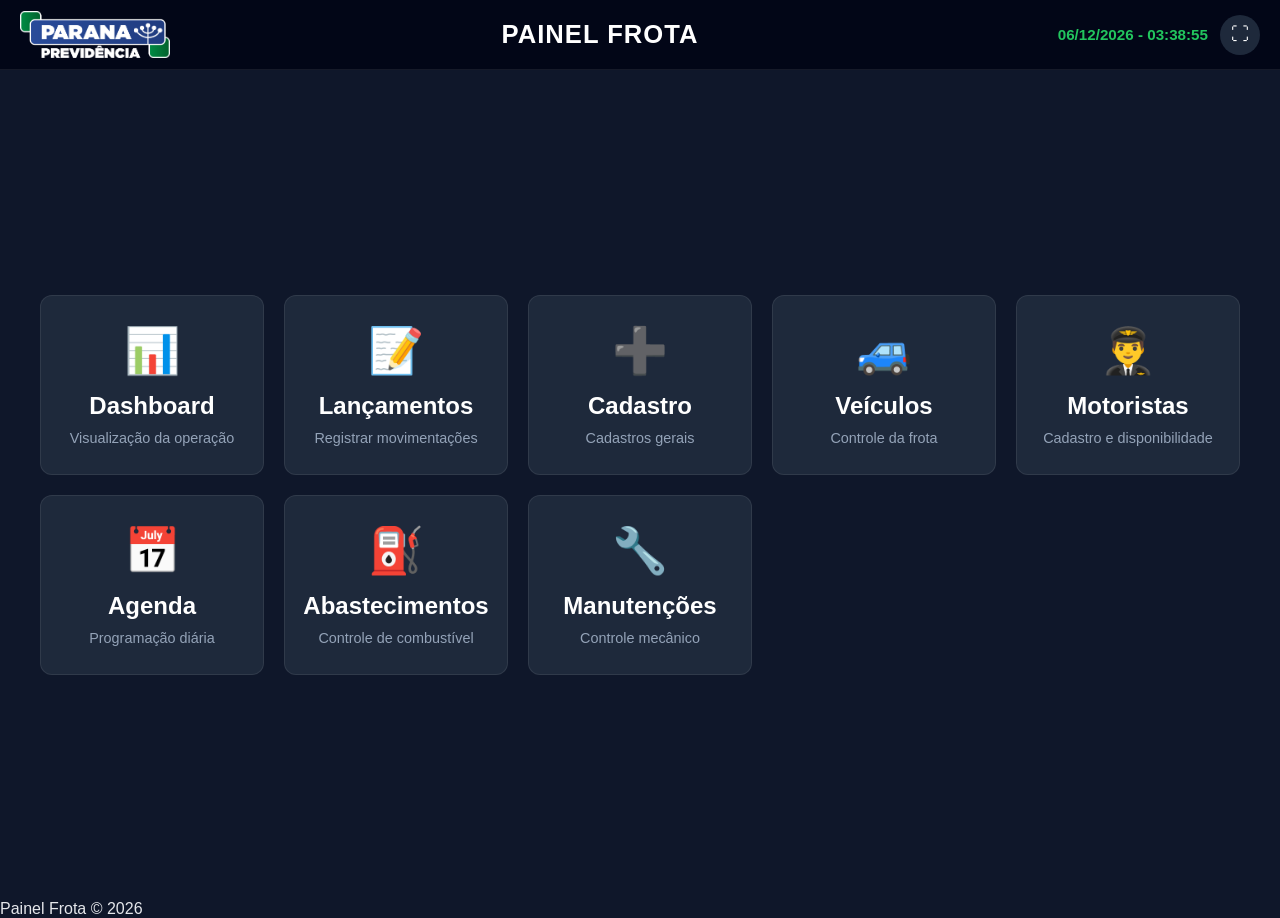
==== index.html @ 389dcf5c "Add files via upload" ====
<!DOCTYPE html>

<html lang="pt-BR">


<head>


<meta charset="UTF-8">


<meta name="viewport" content="width=device-width, initial-scale=1.0">



<title>

Painel Frota

</title>



<!-- =====================================================================
CSS GLOBAL
===================================================================== -->


<link rel="stylesheet" href="css/style.css">

<link rel="stylesheet" href="css/components.css">



</head>



<body>



<!-- =====================================================================
HEADER GLOBAL
===================================================================== -->


<header class="header">


<div class="header-logo">


<img

src="assets/img/logo.png"

alt="Logo Painel Frota"

>


</div>





<div class="header-title">


<h1>

PAINEL FROTA

</h1>


</div>






<div class="header-info">



<div

id="clock"

class="clock"

aria-label="Relógio">

</div>





<button

id="btnFullscreen"

class="btn-icon"

aria-label="Tela cheia"

>

⛶

</button>



</div>



</header>







<!-- =====================================================================
MENU PRINCIPAL
===================================================================== -->


<main class="home-container">


<section

class="menu-grid"

aria-label="Menu principal"

>






<!-- DASHBOARD -->


<a

href="dashboard.html"

class="menu-card"

>


<span class="menu-icon">

📊

</span>


<h2>

Dashboard

</h2>


<p>

Visualização da operação

</p>


</a>







<!-- LANÇAMENTOS -->


<a

href="lancamentos.html"

class="menu-card"

>


<span class="menu-icon">

📝

</span>


<h2>

Lançamentos

</h2>


<p>

Registrar movimentações

</p>


</a>







<!-- CADASTRO -->


<a

href="carros.html"

class="menu-card"

>


<span class="menu-icon">

➕

</span>


<h2>

Cadastro

</h2>


<p>

Cadastros gerais

</p>


</a>







<!-- VEÍCULOS -->


<a

href="veiculos.html"

class="menu-card"

>


<span class="menu-icon">

🚙

</span>


<h2>

Veículos

</h2>


<p>

Controle da frota

</p>


</a>







<!-- MOTORISTAS -->


<a

href="motoristas.html"

class="menu-card"

>


<span class="menu-icon">

👨‍✈️

</span>


<h2>

Motoristas

</h2>


<p>

Cadastro e disponibilidade

</p>


</a>







<!-- AGENDA -->


<a

href="agenda.html"

class="menu-card"

>


<span class="menu-icon">

📅

</span>


<h2>

Agenda

</h2>


<p>

Programação diária

</p>


</a>







<!-- ABASTECIMENTOS -->


<a

href="abastecimentos.html"

class="menu-card"

>


<span class="menu-icon">

⛽

</span>


<h2>

Abastecimentos

</h2>


<p>

Controle de combustível

</p>


</a>







<!-- MANUTENÇÕES -->


<a

href="manutencoes.html"

class="menu-card"

>


<span class="menu-icon">

🔧

</span>


<h2>

Manutenções

</h2>


<p>

Controle mecânico

</p>


</a>






</section>



</main>








<!-- =====================================================================
FOOTER
===================================================================== -->


<footer class="footer">


<p>

Painel Frota © 2026

</p>


</footer>








<!-- =====================================================================
JAVASCRIPT GLOBAL
===================================================================== -->


<script

type="module"

src="js/app.js">

</script>



</body>


</html>
---- css/style.css ----
/* ==========================================================================
   PAINEL FROTA
   CSS GLOBAL
   Arquivo: css/style.css
========================================================================== */


/* ==========================================================================
   RESET
========================================================================== */


* {

    margin: 0;

    padding: 0;

    box-sizing: border-box;

}



html {

    width: 100%;

    height: 100%;

}



body {

    min-height: 100vh;

    width: 100%;

    font-family:

        "Inter",
        "Segoe UI",
        Arial,
        sans-serif;


    background:

        #0f172a;


    color:

        #e5e7eb;


    overflow-x: hidden;


}






/* ==========================================================================
   VARIÁVEIS
========================================================================== */


:root {


    /* Fundo */

    --bg-primary:

        #0f172a;


    --bg-secondary:

        #111827;



    --bg-card:

        #1e293b;



    /* Cores */


    --primary:

        #22c55e;



    --primary-dark:

        #16a34a;



    --danger:

        #ef4444;



    --warning:

        #f59e0b;



    --info:

        #38bdf8;



    --text:

        #e5e7eb;



    --text-muted:

        #94a3b8;



    --border:

        rgba(255,255,255,.08);



    /* Layout */


    --header-height:

        70px;



    --radius:

        12px;


    --shadow:

        0 10px 30px rgba(0,0,0,.25);



}







/* ==========================================================================
   HEADER GLOBAL
========================================================================== */


.header {


    height:

        var(--header-height);


    width:

        100%;



    display:

        grid;



    grid-template-columns:

        180px 1fr 260px;



    align-items:

        center;



    padding:

        0 20px;



    background:

        #020617;



    border-bottom:

        1px solid var(--border);



    position:

        sticky;



    top:

        0;



    z-index:

        1000;



}






/* LOGO */


.header-logo {


    display:

        flex;



    align-items:

        center;



}



.header-logo img {


    max-height:

        50px;



    max-width:

        150px;



    object-fit:

        contain;



}






/* TÍTULO */


.header-title {


    text-align:

        center;



}



.header-title h1 {


    font-size:

        1.6rem;



    font-weight:

        700;



    letter-spacing:

        1px;



    color:

        #ffffff;



}







/* INFORMAÇÕES */


.header-info {


    display:

        flex;



    justify-content:

        flex-end;



    align-items:

        center;



    gap:

        12px;



}




.clock {


    font-size:

        .95rem;



    color:

        var(--primary);



    font-weight:

        600;



    white-space:

        nowrap;



}







/* ==========================================================================
   BOTÕES GLOBAIS
========================================================================== */


button {


    border:

        none;



    cursor:

        pointer;



    font-family:

        inherit;



}




.btn-icon {


    width:

        40px;



    height:

        40px;



    border-radius:

        50%;



    background:

        var(--bg-card);



    color:

        white;



    font-size:

        18px;



    display:

        flex;



    align-items:

        center;



    justify-content:

        center;



    transition:

        .2s;



}



.btn-icon:hover {


    background:

        var(--primary);



    color:

        #000;



}







/* ==========================================================================
   CONTAINERS
========================================================================== */


.page-container {


    width:

        100%;



    min-height:

        calc(100vh - var(--header-height));



    padding:

        20px;



}





.home-container {


    min-height:

        calc(100vh - var(--header-height));



    display:

        flex;



    align-items:

        center;



    justify-content:

        center;



    padding:

        30px;



}






/* ==========================================================================
   CARD BASE
========================================================================== */


.card {


    background:

        var(--bg-card);



    border:

        1px solid var(--border);



    border-radius:

        var(--radius);



    box-shadow:

        var(--shadow);



    padding:

        20px;



}





.card h2 {


    margin-bottom:

        15px;



    font-size:

        1.1rem;



    color:

        #ffffff;



    border-bottom:

        1px solid var(--border);



    padding-bottom:

        10px;



}







/* ==========================================================================
   FORMULÁRIOS
========================================================================== */


.form-grid {


    display:

        grid;



    grid-template-columns:

        repeat(auto-fit,minmax(220px,1fr));



    gap:

        15px;



}




.form-group {


    display:

        flex;



    flex-direction:

        column;



    gap:

        6px;



}



.form-group label {


    color:

        var(--text-muted);



    font-size:

        .85rem;



}



input,
select,
textarea {


    width:

        100%;



    background:

        #020617;



    color:

        white;



    border:

        1px solid var(--border);



    border-radius:

        8px;



    padding:

        10px;



    outline:

        none;



}



input:focus,
select:focus,
textarea:focus {


    border-color:

        var(--primary);



}





.full {


    grid-column:

        1 / -1;



}







/* ==========================================================================
   AÇÕES
========================================================================== */


.form-actions {


    grid-column:

        1 / -1;



    display:

        flex;



    gap:

        10px;



}







.btn-primary {


    background:

        var(--primary);



    color:

        #052e16;



    padding:

        12px 25px;



    border-radius:

        8px;



    font-weight:

        700;



}



.btn-primary:hover {


    background:

        var(--primary-dark);



    color:

        white;



}







.btn-secondary {


    background:

        #334155;



    color:

        white;



    padding:

        12px 25px;



    border-radius:

        8px;



}








/* ==========================================================================
   RESPONSIVO
========================================================================== */


@media(max-width:900px){



    .header {


        grid-template-columns:

            80px 1fr 120px;



    }



    .header-title h1 {


        font-size:

            1rem;



    }



}
---- css/components.css ----
/* ==========================================================================
   PAINEL FROTA
   COMPONENTES GLOBAIS
   Arquivo: css/components.css
========================================================================== */


/* ==========================================================================
   MENU HOME
========================================================================== */


.menu-grid {


    width:

        100%;


    max-width:

        1200px;


    display:

        grid;


    grid-template-columns:

        repeat(auto-fit,minmax(220px,1fr));


    gap:

        20px;


}



.menu-card {


    background:

        var(--bg-card);


    border:

        1px solid var(--border);


    border-radius:

        var(--radius);


    padding:

        25px;


    text-decoration:

        none;


    color:

        var(--text);


    display:

        flex;


    flex-direction:

        column;


    align-items:

        center;


    justify-content:

        center;


    text-align:

        center;


    min-height:

        180px;


    transition:

        .25s;


}



.menu-card span {


    font-size:

        45px;


    margin-bottom:

        15px;


}



.menu-card h2 {


    margin:

        0;


    color:

        white;


}



.menu-card p {


    margin-top:

        10px;


    color:

        var(--text-muted);


    font-size:

        .9rem;


}



.menu-card:hover {


    transform:

        translateY(-5px);


    border-color:

        var(--primary);


}





/* ==========================================================================
   TABELAS
========================================================================== */


.table-container {


    width:

        100%;


    overflow:

        auto;


}



table {


    width:

        100%;


    border-collapse:

        collapse;


    background:

        var(--bg-secondary);


}



thead {


    background:

        #020617;


}



thead th {


    color:

        var(--primary);


    font-weight:

        700;


    text-align:

        center;


    padding:

        12px;


    border-bottom:

        2px solid var(--primary);


    white-space:

        nowrap;


}




tbody td {


    padding:

        10px;


    text-align:

        center;


    border-bottom:

        1px solid var(--border);


    color:

        var(--text);


}




tbody tr:hover {


    background:

        rgba(255,255,255,.04);


}




/* tabela painel */


.painel-table tbody tr {


    background:

        #0b3b66;


}




/* ==========================================================================
   BADGES DE STATUS
========================================================================== */


.status {


    display:

        inline-flex;


    align-items:

        center;


    justify-content:

        center;


    gap:

        5px;


    padding:

        5px 12px;


    border-radius:

        20px;


    font-size:

        .8rem;


    font-weight:

        700;


    white-space:

        nowrap;


}




.status-livre {


    background:

        rgba(34,197,94,.15);


    color:

        #22c55e;


}



.status-ocupado {


    background:

        rgba(239,68,68,.15);


    color:

        #ef4444;


}



.status-viagem {


    background:

        rgba(56,189,248,.15);


    color:

        #38bdf8;


}



.status-manutencao {


    background:

        rgba(245,158,11,.15);


    color:

        #f59e0b;


}



.status-andamento {


    background:

        rgba(168,85,247,.15);


    color:

        #a855f7;


}
/*
.status{

    display:inline-flex;

    align-items:center;

    gap:6px;

    padding:4px 10px;

    border-radius:20px;

    font-size:.82rem;

    font-weight:600;

}

.status-agendado{

    background:#0d6efd22;

    color:#0d6efd;

}

.status-andamento{

    background:#ffc10722;

    color:#ffc107;

}

.status-concluido{

    background:#19875422;

    color:#198754;

}

.status-cancelado{

    background:#dc354522;

    color:#dc3545;

}

.status-manutencao{

    background:#6f42c122;

    color:#6f42c1;

}

.status-livre{

    background:#20c99722;

    color:#20c997;

}

.status-ocupado{

    background:#fd7e1422;

    color:#fd7e14;

}

.status-default{

    background:#6c757d22;

    color:#6c757d;

}
*/


/* ==========================================================================
   CARDS DE RESUMO
========================================================================== */


.resumo-grid {


    display:

        grid;


    grid-template-columns:

        repeat(2,1fr);


    gap:

        20px;


    margin-bottom:

        20px;


}




.cards-container {


    display:

        flex;


    flex-direction:

        column;


    gap:

        8px;


}



.resumo-item {


    display:

        flex;


    justify-content:

        space-between;


    align-items:

        center;


    background:

        #020617;


    padding:

        12px;


    border-radius:

        8px;


    border:

        1px solid var(--border);


}





/* ==========================================================================
   LOADING
========================================================================== */


.loading-overlay {


    position:

        fixed;


    inset:

        0;


    background:

        rgba(2,6,23,.85);


    display:

        none;


    align-items:

        center;


    justify-content:

        center;


    z-index:

        9999;


    color:

        white;


    font-size:

        1.2rem;


    font-weight:

        700;


}



.loading-overlay.ativo {


    display:

        flex;


}




.loading-overlay::after {


    content:

        "";


    width:

        40px;


    height:

        40px;


    border:

        4px solid rgba(255,255,255,.3);


    border-top-color:

        var(--primary);


    border-radius:

        50%;


    animation:

        loading 1s linear infinite;


}



@keyframes loading {


    to {


        transform:

            rotate(360deg);


    }


}





/* ==========================================================================
   ALERTAS / TOAST
========================================================================== */


.toast {


    position:

        fixed;


    right:

        20px;


    bottom:

        20px;


    padding:

        15px 20px;


    border-radius:

        10px;


    background:

        #020617;


    color:

        white;


    box-shadow:

        var(--shadow);


    z-index:

        9999;


}



.toast.success {


    border-left:

        5px solid var(--primary);


}



.toast.error {


    border-left:

        5px solid var(--danger);


}





/* ==========================================================================
   RESPONSIVO
========================================================================== */


@media(max-width:900px){


    .resumo-grid {


        grid-template-columns:

            1fr;


    }



    .table-container {


        overflow-x:

            auto;


    }



}
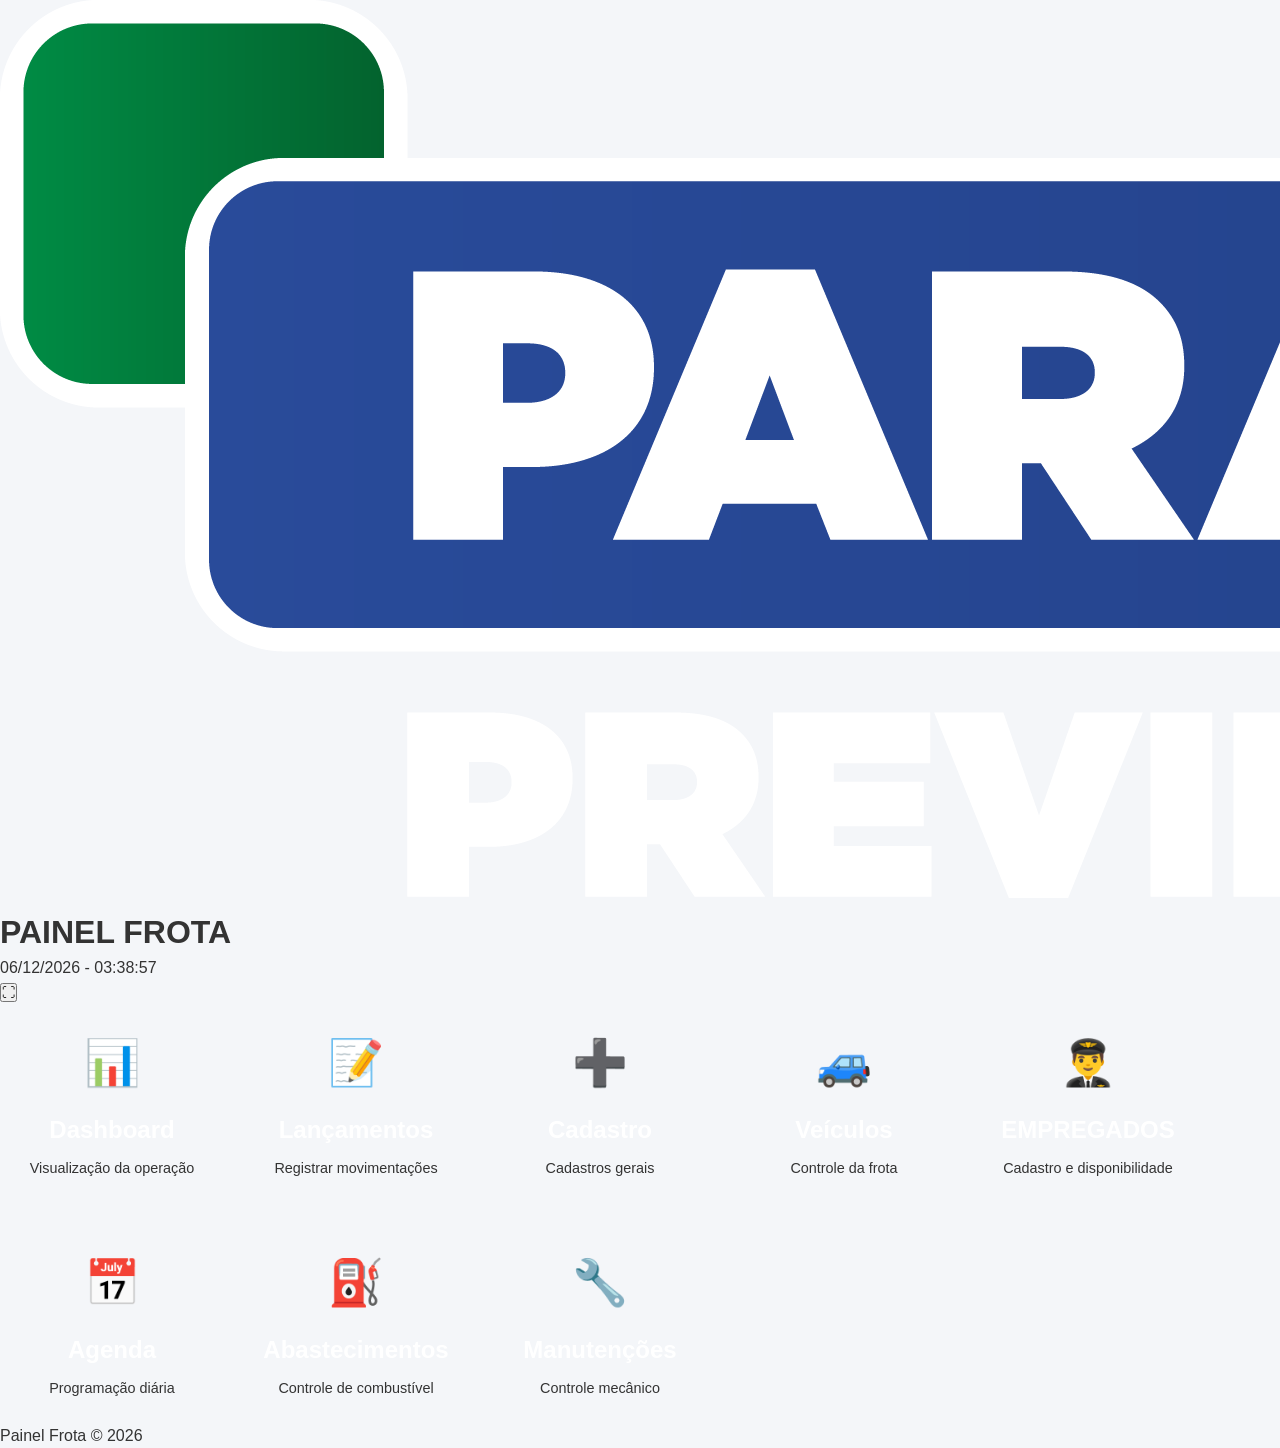
==== commit d2b23d4c: "Update links and headings for employee section" ====
--- a/index.html
+++ b/index.html
@@ -237,7 +237,7 @@
 
 <a
 
-href="carros.html"
+href="cadastro.html"
 
 class="menu-card"
 
@@ -314,12 +314,12 @@
 
 
 
-<!-- MOTORISTAS -->
-
-
-<a
-
-href="motoristas.html"
+<!-- EMPREGADOS -->
+
+
+<a
+
+href="empregados.html"
 
 class="menu-card"
 
@@ -335,7 +335,7 @@
 
 <h2>
 
-Motoristas
+EMPREGADOS
 
 </h2>
 
--- a/css/style.css
+++ b/css/style.css
@@ -1,1029 +1,391 @@
 /* ==========================================================================
    PAINEL FROTA
-   CSS GLOBAL
    Arquivo: css/style.css
-========================================================================== */
-
+   ========================================================================== */
 
 /* ==========================================================================
    RESET
-========================================================================== */
-
-
-* {
-
-    margin: 0;
-
-    padding: 0;
-
-    box-sizing: border-box;
-
-}
-
-
-
-html {
-
-    width: 100%;
-
-    height: 100%;
-
-}
-
-
-
-body {
-
-    min-height: 100vh;
-
-    width: 100%;
-
-    font-family:
-
-        "Inter",
-        "Segoe UI",
-        Arial,
-        sans-serif;
-
-
-    background:
-
-        #0f172a;
-
-
-    color:
-
-        #e5e7eb;
-
-
-    overflow-x: hidden;
-
-
-}
-
-
-
-
-
-
-/* ==========================================================================
-   VARIÁVEIS
-========================================================================== */
-
-
-:root {
-
-
-    /* Fundo */
-
-    --bg-primary:
-
-        #0f172a;
-
-
-    --bg-secondary:
-
-        #111827;
-
-
-
-    --bg-card:
-
-        #1e293b;
-
-
-
-    /* Cores */
-
-
-    --primary:
-
-        #22c55e;
-
-
-
-    --primary-dark:
-
-        #16a34a;
-
-
-
-    --danger:
-
-        #ef4444;
-
-
-
-    --warning:
-
-        #f59e0b;
-
-
-
-    --info:
-
-        #38bdf8;
-
-
-
-    --text:
-
-        #e5e7eb;
-
-
-
-    --text-muted:
-
-        #94a3b8;
-
-
-
-    --border:
-
-        rgba(255,255,255,.08);
-
-
-
-    /* Layout */
-
-
-    --header-height:
-
-        70px;
-
-
-
-    --radius:
-
-        12px;
-
-
-    --shadow:
-
-        0 10px 30px rgba(0,0,0,.25);
-
-
-
-}
-
-
-
-
-
-
-
-/* ==========================================================================
-   HEADER GLOBAL
-========================================================================== */
-
-
-.header {
-
-
-    height:
-
-        var(--header-height);
-
-
-    width:
-
-        100%;
-
-
-
-    display:
-
-        grid;
-
-
-
-    grid-template-columns:
-
-        180px 1fr 260px;
-
-
-
-    align-items:
-
-        center;
-
-
-
-    padding:
-
-        0 20px;
-
-
-
-    background:
-
-        #020617;
-
-
-
-    border-bottom:
-
-        1px solid var(--border);
-
-
-
-    position:
-
-        sticky;
-
-
-
-    top:
-
-        0;
-
-
-
-    z-index:
-
-        1000;
-
-
-
-}
-
-
-
-
-
-
-/* LOGO */
-
-
-.header-logo {
-
-
-    display:
-
-        flex;
-
-
-
-    align-items:
-
-        center;
-
-
-
-}
-
-
-
-.header-logo img {
-
-
-    max-height:
-
-        50px;
-
-
-
-    max-width:
-
-        150px;
-
-
-
-    object-fit:
-
-        contain;
-
-
-
-}
-
-
-
-
-
-
-/* TÍTULO */
-
-
-.header-title {
-
-
-    text-align:
-
-        center;
-
-
-
-}
-
-
-
-.header-title h1 {
-
-
-    font-size:
-
-        1.6rem;
-
-
-
-    font-weight:
-
-        700;
-
-
-
-    letter-spacing:
-
-        1px;
-
-
-
-    color:
-
-        #ffffff;
-
-
-
-}
-
-
-
-
-
-
-
-/* INFORMAÇÕES */
-
-
-.header-info {
-
-
-    display:
-
-        flex;
-
-
-
-    justify-content:
-
-        flex-end;
-
-
-
-    align-items:
-
-        center;
-
-
-
-    gap:
-
-        12px;
-
-
-
-}
-
-
-
-
-.clock {
-
-
-    font-size:
-
-        .95rem;
-
-
-
-    color:
-
-        var(--primary);
-
-
-
-    font-weight:
-
-        600;
-
-
-
-    white-space:
-
-        nowrap;
-
-
-
-}
-
-
-
-
-
-
-
-/* ==========================================================================
-   BOTÕES GLOBAIS
-========================================================================== */
-
-
-button {
-
-
-    border:
-
-        none;
-
-
-
-    cursor:
-
-        pointer;
-
-
-
-    font-family:
-
-        inherit;
-
-
-
-}
-
-
-
-
-.btn-icon {
-
-
-    width:
-
-        40px;
-
-
-
-    height:
-
-        40px;
-
-
-
-    border-radius:
-
-        50%;
-
-
-
-    background:
-
-        var(--bg-card);
-
-
-
-    color:
-
-        white;
-
-
-
-    font-size:
-
-        18px;
-
-
-
-    display:
-
-        flex;
-
-
-
-    align-items:
-
-        center;
-
-
-
-    justify-content:
-
-        center;
-
-
-
-    transition:
-
-        .2s;
-
-
-
-}
-
-
-
-.btn-icon:hover {
-
-
-    background:
-
-        var(--primary);
-
-
-
-    color:
-
-        #000;
-
-
-
-}
-
-
-
-
-
-
-
-/* ==========================================================================
-   CONTAINERS
-========================================================================== */
-
-
-.page-container {
-
-
-    width:
-
-        100%;
-
-
-
-    min-height:
-
-        calc(100vh - var(--header-height));
-
-
-
-    padding:
-
-        20px;
-
-
-
-}
-
-
-
-
-
-.home-container {
-
-
-    min-height:
-
-        calc(100vh - var(--header-height));
-
-
-
-    display:
-
-        flex;
-
-
-
-    align-items:
-
-        center;
-
-
-
-    justify-content:
-
-        center;
-
-
-
-    padding:
-
-        30px;
-
-
-
-}
-
-
-
-
-
-
-/* ==========================================================================
-   CARD BASE
-========================================================================== */
-
-
-.card {
-
-
-    background:
-
-        var(--bg-card);
-
-
-
-    border:
-
-        1px solid var(--border);
-
-
-
-    border-radius:
-
-        var(--radius);
-
-
-
-    box-shadow:
-
-        var(--shadow);
-
-
-
-    padding:
-
-        20px;
-
-
-
-}
-
-
-
-
-
-.card h2 {
-
-
-    margin-bottom:
-
-        15px;
-
-
-
-    font-size:
-
-        1.1rem;
-
-
-
-    color:
-
-        #ffffff;
-
-
-
-    border-bottom:
-
-        1px solid var(--border);
-
-
-
-    padding-bottom:
-
-        10px;
-
-
-
-}
-
-
-
-
-
-
+   ========================================================================== */
+
+*,
+*::before,
+*::after{
+
+    margin:0;
+
+    padding:0;
+
+    box-sizing:border-box;
+
+}
+
+html{
+
+    font-size:16px;
+
+}
+
+body{
+
+    font-family:Arial,Helvetica,sans-serif;
+
+    background:#f4f6f9;
+
+    color:#333;
+
+    line-height:1.5;
+
+}
+
+/* ==========================================================================
+   LAYOUT
+   ========================================================================== */
+
+.container{
+
+    width:min(1200px,95%);
+
+    margin:24px auto;
+
+}
+
+.page-header{
+
+    background:#0d6efd;
+
+    color:#fff;
+
+    padding:18px 24px;
+
+    box-shadow:0 2px 6px rgba(0,0,0,.15);
+
+}
+
+.page-header h1{
+
+    font-size:1.8rem;
+
+}
+
+/* ==========================================================================
+   LOGO
+   ========================================================================== */
+
+.page-header {
+
+    display: flex;
+
+    align-items: center;
+
+    gap: 20px;
+
+}
+
+
+.logo {
+
+    width: 80px;
+
+    height: auto;
+
+    object-fit: contain;
+
+}
+
+/* ==========================================================================
+   CARD
+   ========================================================================== */
+
+.card{
+
+    background:#fff;
+
+    border-radius:8px;
+
+    padding:20px;
+
+    margin-bottom:24px;
+
+    box-shadow:0 2px 8px rgba(0,0,0,.08);
+
+}
+
+.card h2{
+
+    margin-bottom:20px;
+
+    color:#0d6efd;
+
+}
 
 /* ==========================================================================
    FORMULÁRIOS
-========================================================================== */
-
-
-.form-grid {
-
-
-    display:
-
-        grid;
-
-
-
-    grid-template-columns:
-
-        repeat(auto-fit,minmax(220px,1fr));
-
-
-
-    gap:
-
-        15px;
-
-
-
-}
-
-
-
-
-.form-group {
-
-
-    display:
-
-        flex;
-
-
-
-    flex-direction:
-
-        column;
-
-
-
-    gap:
-
-        6px;
-
-
-
-}
-
-
-
-.form-group label {
-
-
-    color:
-
-        var(--text-muted);
-
-
-
-    font-size:
-
-        .85rem;
-
-
-
-}
-
-
-
-input,
-select,
-textarea {
-
-
-    width:
-
-        100%;
-
-
-
-    background:
-
-        #020617;
-
-
-
-    color:
-
-        white;
-
-
-
-    border:
-
-        1px solid var(--border);
-
-
-
-    border-radius:
-
-        8px;
-
-
-
-    padding:
-
-        10px;
-
-
-
-    outline:
-
-        none;
-
-
-
-}
-
-
-
-input:focus,
-select:focus,
-textarea:focus {
-
-
-    border-color:
-
-        var(--primary);
-
-
-
-}
-
-
-
-
-
-.full {
-
-
-    grid-column:
-
-        1 / -1;
-
-
-
-}
-
-
-
-
-
-
-
-/* ==========================================================================
-   AÇÕES
-========================================================================== */
-
-
-.form-actions {
-
-
-    grid-column:
-
-        1 / -1;
-
-
-
-    display:
-
-        flex;
-
-
-
-    gap:
-
-        10px;
-
-
-
-}
-
-
-
-
-
-
-
-.btn-primary {
-
-
-    background:
-
-        var(--primary);
-
-
-
-    color:
-
-        #052e16;
-
-
-
-    padding:
-
-        12px 25px;
-
-
-
-    border-radius:
-
-        8px;
-
-
-
-    font-weight:
-
-        700;
-
-
-
-}
-
-
-
-.btn-primary:hover {
-
-
-    background:
-
-        var(--primary-dark);
-
-
-
-    color:
-
-        white;
-
-
-
-}
-
-
-
-
-
-
-
-.btn-secondary {
-
-
-    background:
-
-        #334155;
-
-
-
-    color:
-
-        white;
-
-
-
-    padding:
-
-        12px 25px;
-
-
-
-    border-radius:
-
-        8px;
-
-
-
-}
-
-
-
-
-
-
-
+   ========================================================================== */
+
+.grid{
+
+    display:grid;
+
+    grid-template-columns:repeat(auto-fit,minmax(220px,1fr));
+
+    gap:18px;
+
+}
+
+.field{
+
+    display:flex;
+
+    flex-direction:column;
+
+}
+
+.field label{
+
+    margin-bottom:6px;
+
+    font-weight:600;
+
+}
+
+.field input,
+
+.field select,
+
+.field textarea{
+
+    width:100%;
+
+    padding:10px;
+
+    border:1px solid #ced4da;
+
+    border-radius:6px;
+
+    font-size:14px;
+
+    transition:.2s;
+
+}
+
+.field textarea{
+
+    resize:vertical;
+
+}
+
+.field input:focus,
+
+.field select:focus,
+
+.field textarea:focus{
+
+    outline:none;
+
+    border-color:#0d6efd;
+
+    box-shadow:0 0 0 3px rgba(13,110,253,.15);
+
+}
+
+/* ==========================================================================
+   BOTÕES
+   ========================================================================== */
+
+.buttons{
+
+    display:flex;
+
+    gap:12px;
+
+    margin-top:24px;
+
+}
+
+.btn{
+
+    border:none;
+
+    cursor:pointer;
+
+    border-radius:6px;
+
+    padding:10px 18px;
+
+    font-size:14px;
+
+    transition:.2s;
+
+}
+
+.btn:hover{
+
+    opacity:.9;
+
+}
+
+.btn-primary{
+
+    background:#0d6efd;
+
+    color:#fff;
+
+}
+
+.btn-secondary{
+
+    background:#6c757d;
+
+    color:#fff;
+
+}
+
+.btn-success{
+
+    background:#198754;
+
+    color:#fff;
+
+}
+
+.btn-danger{
+
+    background:#dc3545;
+
+    color:#fff;
+
+}
+
+/* ==========================================================================
+   TABELA
+   ========================================================================== */
+
+.table{
+
+    width:100%;
+
+    border-collapse:collapse;
+
+}
+
+.table th{
+
+    background:#0d6efd;
+
+    color:#fff;
+
+    text-align:left;
+
+    padding:12px;
+
+}
+
+.table td{
+
+    padding:10px 12px;
+
+    border-bottom:1px solid #dee2e6;
+
+}
+
+.table tbody tr:hover{
+
+    background:#f8f9fa;
+
+}
+
+.table-actions{
+
+    display:flex;
+
+    gap:8px;
+
+}
+
+.table-empty{
+
+    text-align:center;
+
+    padding:20px;
+
+    color:#6c757d;
+
+}
+
+/* ==========================================================================
+   BOTÕES DA TABELA
+   ========================================================================== */
+
+.btn-edit{
+
+    background:#ffc107;
+
+    color:#212529;
+
+    border:none;
+
+    padding:6px 12px;
+
+    border-radius:4px;
+
+    cursor:pointer;
+
+}
+
+.btn-delete{
+
+    background:#dc3545;
+
+    color:#fff;
+
+    border:none;
+
+    padding:6px 12px;
+
+    border-radius:4px;
+
+    cursor:pointer;
+
+}
+
+.btn-edit:hover,
+
+.btn-delete:hover{
+
+    opacity:.9;
+
+}
+
+/* ==========================================================================
+   MODO EDIÇÃO
+   ========================================================================== */
+
+.modo-edicao #tituloFormulario{
+
+    color:#dc3545;
+
+}
 
 /* ==========================================================================
    RESPONSIVO
-========================================================================== */
-
-
-@media(max-width:900px){
-
-
-
-    .header {
-
-
-        grid-template-columns:
-
-            80px 1fr 120px;
-
-
+   ========================================================================== */
+
+@media (max-width:768px){
+
+    .buttons{
+
+        flex-direction:column;
 
     }
 
-
-
-    .header-title h1 {
-
-
-        font-size:
-
-            1rem;
-
-
+    .table{
+
+        display:block;
+
+        overflow-x:auto;
+
+        white-space:nowrap;
 
     }
 
-
-
-}
+}
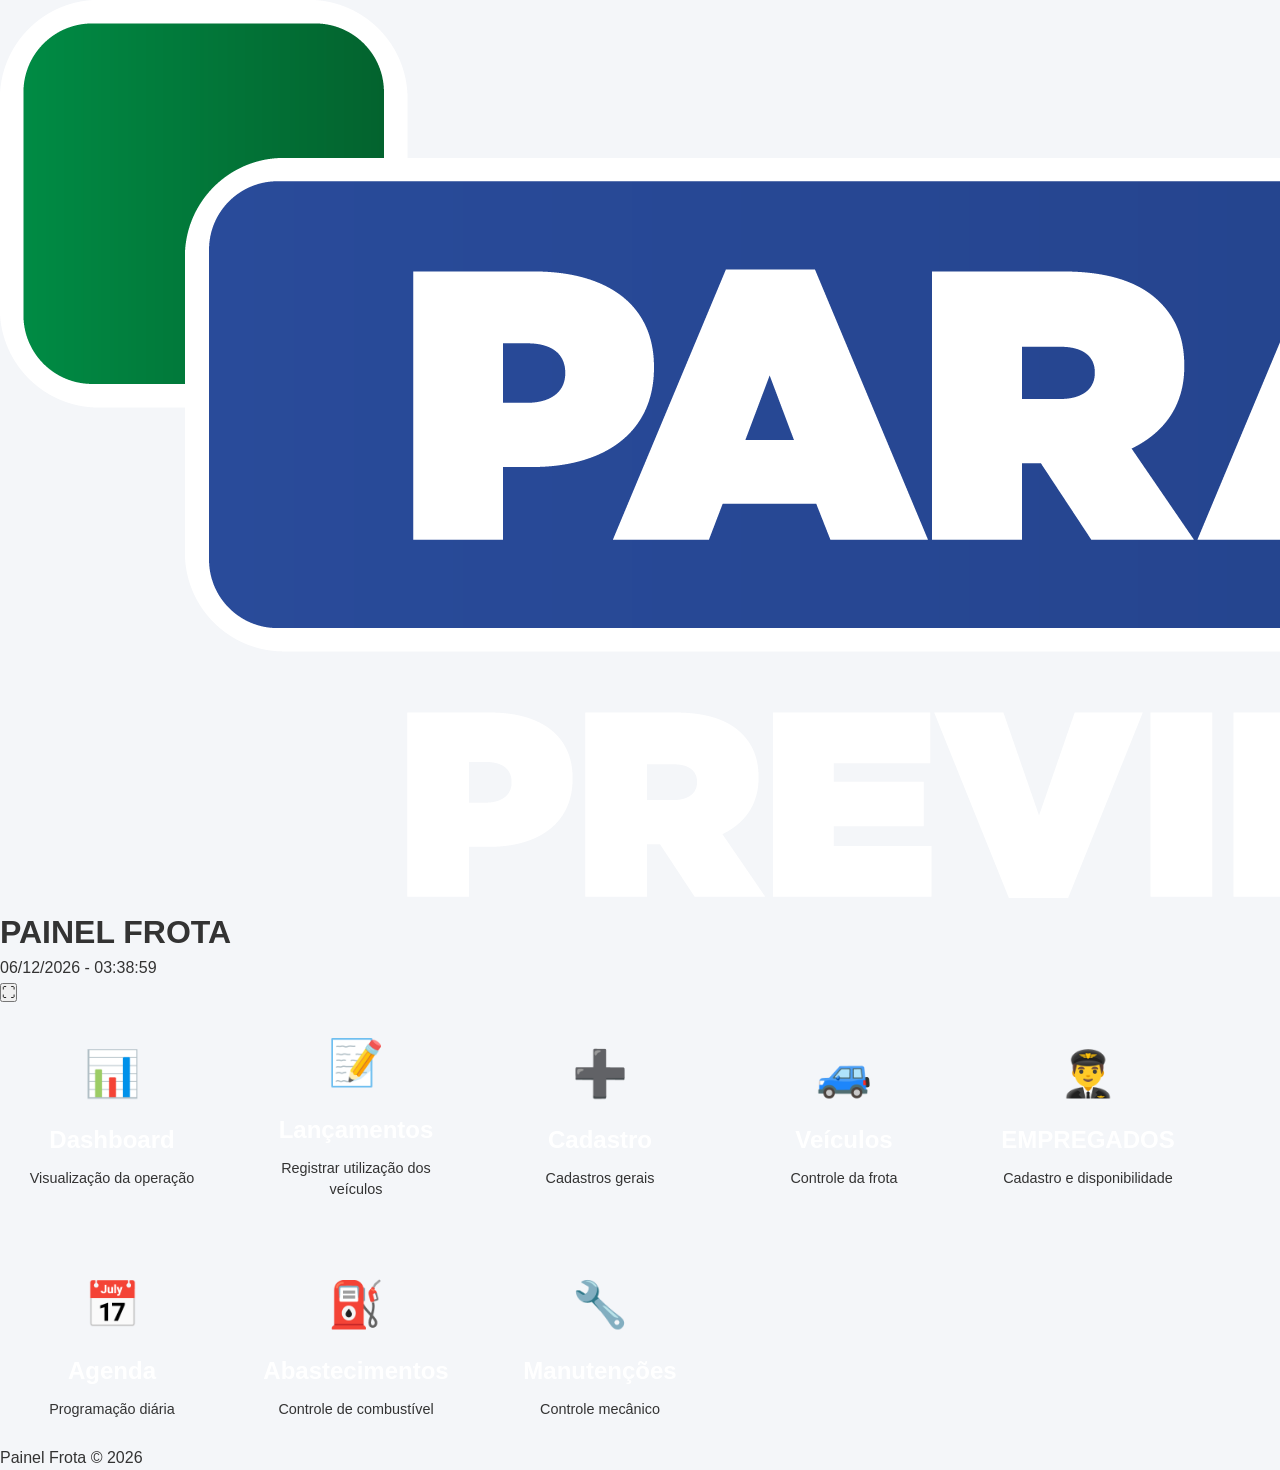
==== commit 7187c49c: "Update index.html" ====
--- a/index.html
+++ b/index.html
@@ -2,523 +2,314 @@
 
 <html lang="pt-BR">
 
-
 <head>
 
-
 <meta charset="UTF-8">
 
-
 <meta name="viewport" content="width=device-width, initial-scale=1.0">
 
-
-
 <title>
 
 Painel Frota
 
 </title>
 
-
-
 <!-- =====================================================================
 CSS GLOBAL
 ===================================================================== -->
 
-
 <link rel="stylesheet" href="css/style.css">
 
 <link rel="stylesheet" href="css/components.css">
 
-
-
 </head>
 
-
-
 <body>
 
-
-
 <!-- =====================================================================
 HEADER GLOBAL
 ===================================================================== -->
 
-
 <header class="header">
-
-
-<div class="header-logo">
-
-
-<img
-
-src="assets/img/logo.png"
-
-alt="Logo Painel Frota"
-
->
-
+  
+
+<div class="header-logo"><img
+
+      src="assets/img/logo.png"
+
+      alt="Logo Painel Frota">
 
 </div>
 
-
-
-
-
-<div class="header-title">
-
-
-<h1>
-
-PAINEL FROTA
-
-</h1>
-
+      <div class="header-title">
+
+      <h1> PAINEL FROTA </h1>
 
 </div>
 
-
-
-
-
-
 <div class="header-info">
 
-
-
-<div
-
-id="clock"
-
-class="clock"
-
-aria-label="Relógio">
+      <div id="clock"
+
+      class="clock"  aria-label="Relógio">
 
 </div>
 
-
-
-
-
 <button
 
-id="btnFullscreen"
-
-class="btn-icon"
-
-aria-label="Tela cheia"
-
->
-
-⛶
+      id="btnFullscreen"
+
+      class="btn-icon"  aria-label="Tela cheia">
+
+      ⛶
 
 </button>
 
-
-
 </div>
 
-
-
 </header>
 
-
-
-
-
-
-
 <!-- =====================================================================
 MENU PRINCIPAL
 ===================================================================== -->
 
-
 <main class="home-container">
 
 
 <section
 
-class="menu-grid"
-
-aria-label="Menu principal"
-
->
-
-
-
-
-
-
-<!-- DASHBOARD -->
-
-
-<a
+      class="menu-grid"
+
+      aria-label="Menu principal">
+  
+
+<!-- DASHBOARD --><a
 
 href="dashboard.html"
 
-class="menu-card"
-
->
-
-
-<span class="menu-icon">
-
-📊
-
-</span>
-
-
-<h2>
-
-Dashboard
-
-</h2>
-
-
-<p>
-
-Visualização da operação
-
-</p>
-
-
-</a>
-
-
-
-
-
-
-
-<!-- LANÇAMENTOS -->
-
-
-<a
-
-href="lancamentos.html"
-
-class="menu-card"
-
->
-
-
-<span class="menu-icon">
-
-📝
-
-</span>
-
-
-<h2>
-
-Lançamentos
-
-</h2>
-
-
-<p>
-
-Registrar movimentações
-
-</p>
-
-
-</a>
-
-
-
-
-
-
-
-<!-- CADASTRO -->
-
-
-<a
-
-href="cadastro.html"
-
-class="menu-card"
-
->
-
-
-<span class="menu-icon">
-
-➕
-
-</span>
-
-
-<h2>
-
-Cadastro
-
-</h2>
-
-
-<p>
-
-Cadastros gerais
-
-</p>
-
-
-</a>
-
-
-
-
-
-
-
-<!-- VEÍCULOS -->
-
-
-<a
-
-href="veiculos.html"
-
-class="menu-card"
-
->
-
-
-<span class="menu-icon">
-
-🚙
-
-</span>
-
-
-<h2>
-
-Veículos
-
-</h2>
-
-
-<p>
-
-Controle da frota
-
-</p>
-
-
-</a>
-
-
-
-
-
-
-
-<!-- EMPREGADOS -->
-
-
-<a
-
-href="empregados.html"
-
-class="menu-card"
-
->
-
-
-<span class="menu-icon">
-
-👨‍✈️
-
-</span>
-
-
-<h2>
-
-EMPREGADOS
-
-</h2>
-
-
-<p>
-
-Cadastro e disponibilidade
-
-</p>
-
-
-</a>
-
-
-
-
-
-
-
-<!-- AGENDA -->
-
-
-<a
-
-href="agenda.html"
-
-class="menu-card"
-
->
-
-
-<span class="menu-icon">
-
-📅
-
-</span>
-
-
-<h2>
-
-Agenda
-
-</h2>
-
-
-<p>
-
-Programação diária
-
-</p>
-
-
-</a>
-
-
-
-
-
-
-
-<!-- ABASTECIMENTOS -->
-
-
-<a
-
-href="abastecimentos.html"
-
-class="menu-card"
-
->
-
-
-<span class="menu-icon">
-
-⛽
-
-</span>
-
-
-<h2>
-
-Abastecimentos
-
-</h2>
-
-
-<p>
-
-Controle de combustível
-
-</p>
-
-
-</a>
-
-
-
-
-
-
-
-<!-- MANUTENÇÕES -->
-
-
-<a
-
-href="manutencoes.html"
-
-class="menu-card"
-
->
-
-
-<span class="menu-icon">
-
-🔧
-
-</span>
-
-
-<h2>
-
-Manutenções
-
-</h2>
-
-
-<p>
-
-Controle mecânico
-
-</p>
-
-
-</a>
-
-
-
-
-
+      class="menu-card">
+
+      <span class="menu-icon">
+
+      📊
+
+</span>
+
+<h2>
+
+      Dashboard
+
+</h2>
+
+<p>
+
+      Visualização da operação
+
+</p></a>
+  
+
+<!-- LANÇAMENTOS --><a
+
+      href="lancamentos.html"
+
+      class="menu-card">
+
+      <span class="menu-icon">
+
+      📝
+
+</span>
+
+<h2>
+
+      Lançamentos
+
+</h2>
+
+<p>
+
+      Registrar utilização dos veículos
+
+</p></a>
+
+<!-- CADASTRO --><a
+
+      href="cadastro.html"
+
+      class="menu-card">
+
+      <span class="menu-icon">
+
+      ➕
+
+</span>
+
+<h2>
+
+      Cadastro
+
+</h2>
+
+<p>
+
+      Cadastros gerais
+
+</p>
+
+</a>
+
+<!-- VEÍCULOS --><a
+
+      href="veiculos.html"
+
+      class="menu-card">
+
+      <span class="menu-icon">
+
+      🚙
+
+</span>
+
+<h2>
+
+      Veículos
+
+</h2>
+
+<p>
+
+      Controle da frota
+
+</p>
+
+</a>
+
+<!-- EMPREGADOS --><a
+
+      href="empregados.html"
+
+      class="menu-card">
+
+      <span class="menu-icon">
+
+      👨‍✈️
+
+</span>
+
+<h2>
+
+      EMPREGADOS
+
+</h2>
+
+<p>
+
+      Cadastro e disponibilidade
+
+</p>
+
+</a>
+
+<!-- AGENDA --><a
+
+      href="agenda.html"
+
+      class="menu-card">
+
+      <span class="menu-icon">
+
+      📅
+
+</span>
+
+<h2>
+
+      Agenda
+
+</h2>
+
+<p>
+
+      Programação diária
+
+</p>
+
+</a>
+
+<!-- ABASTECIMENTOS --><a
+
+      href="abastecimentos.html"
+
+      class="menu-card">
+
+      <span class="menu-icon">
+
+      ⛽
+
+</span>
+
+<h2>
+
+      Abastecimentos
+
+</h2>
+
+<p>
+
+      Controle de combustível
+
+</p>
+
+</a>
+
+<!-- MANUTENÇÕES --><a
+
+      href="manutencoes.html"
+
+      class="menu-card">
+
+      <span class="menu-icon">
+
+      🔧
+
+</span>
+
+<h2>
+
+      Manutenções
+
+</h2>
+
+<p>
+
+      Controle mecânico
+
+</p>
+
+</a>
 
 </section>
 
-
-
 </main>
 
-
-
-
-
-
-
-
 <!-- =====================================================================
 FOOTER
 ===================================================================== -->
 
-
 <footer class="footer">
 
-
 <p>
 
 Painel Frota © 2026
 
 </p>
 
-
 </footer>
 
-
-
-
-
-
-
-
 <!-- =====================================================================
 JAVASCRIPT GLOBAL
 ===================================================================== -->
 
-
 <script
 
 type="module"
@@ -527,9 +318,6 @@
 
 </script>
 
-
-
 </body>
 
-
 </html>
